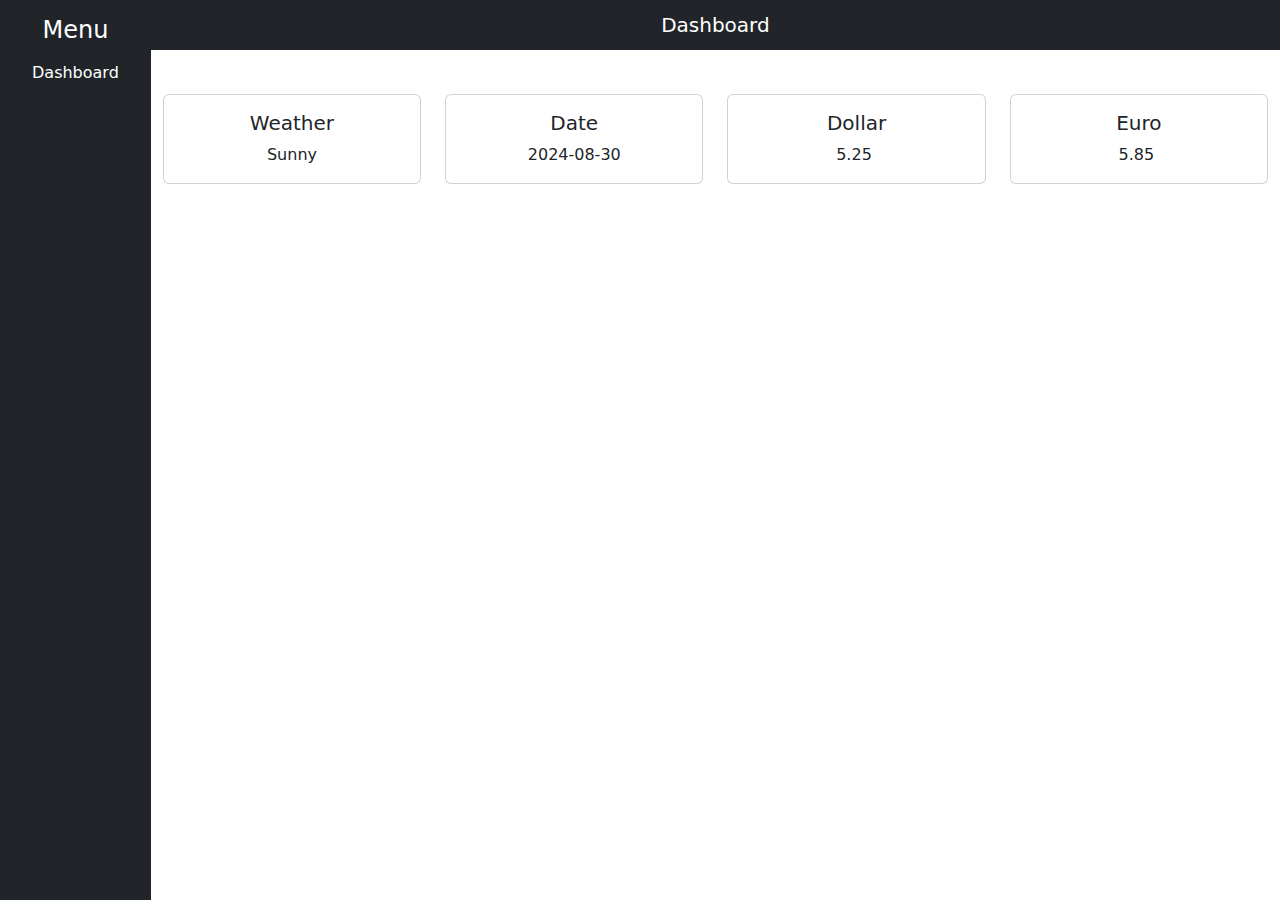
==== templates/dashboard.html @ a1dd46c0 "start" ====
<!DOCTYPE html>
<html lang="en">
<head>
    <meta charset="UTF-8">
    <meta name="viewport" content="width=device-width, initial-scale=1.0">
    <title>Dashboard</title>
    <link href="static/styles.css" rel="stylesheet">
    <link href="https://cdn.jsdelivr.net/npm/bootstrap@5.3.0/dist/css/bootstrap.min.css" rel="stylesheet">
    <script src="static/scripts.js" defer></script>
</head>
<body onload="initialize()">

<!-- Sidebar -->
<div class="d-flex">
    <div class="bg-dark text-white p-3" id="sidebar">
        <h4 class="text-center">Menu</h4>
        <ul class="nav flex-column">
            <li class="nav-item">
                <a class="nav-link text-white" href="#">Dashboard</a>
            </li>
            <!-- Add other menu items here -->
        </ul>
    </div>

    <!-- Main Content -->
    <div class="flex-grow-1">
        <!-- Navbar -->
        <nav class="navbar navbar-dark bg-dark">
            <span class="navbar-brand mb-0 h1 mx-auto">Dashboard</span>
        </nav>

        <div class="container-fluid mt-4">
            <div class="row">
                <!-- Weather Widget -->
                <div class="col-md-3 mb-4">
                    <div class="card text-center">
                        <div class="card-body">
                            <h5 class="card-title">Weather</h5>
                            <p id="weather" class="card-text">N/A</p>
                        </div>
                    </div>
                </div>

                <!-- Date Widget -->
                <div class="col-md-3 mb-4">
                    <div class="card text-center">
                        <div class="card-body">
                            <h5 class="card-title">Date</h5>
                            <p id="date" class="card-text">N/A</p>
                        </div>
                    </div>
                </div>

                <!-- Currency Widget (Dollar) -->
                <div class="col-md-3 mb-4">
                    <div class="card text-center">
                        <div class="card-body">
                            <h5 class="card-title">Dollar</h5>
                            <p id="dollar" class="card-text">N/A</p>
                        </div>
                    </div>
                </div>

                <!-- Currency Widget (Euro) -->
                <div class="col-md-3 mb-4">
                    <div class="card text-center">
                        <div class="card-body">
                            <h5 class="card-title">Euro</h5>
                            <p id="euro" class="card-text">N/A</p>
                        </div>
                    </div>
                </div>
            </div>
        </div>
    </div>
</div>

</body>
</html>
---- templates/static/styles.css ----
/* Adjust the height of the sidebar */
#sidebar {
    height: 100vh;
}

/* Customize the navbar */
.navbar-brand {
    font-size: 1.5rem;
}

/* Add some spacing between widgets */
.card {
    margin-top: 20px;
}
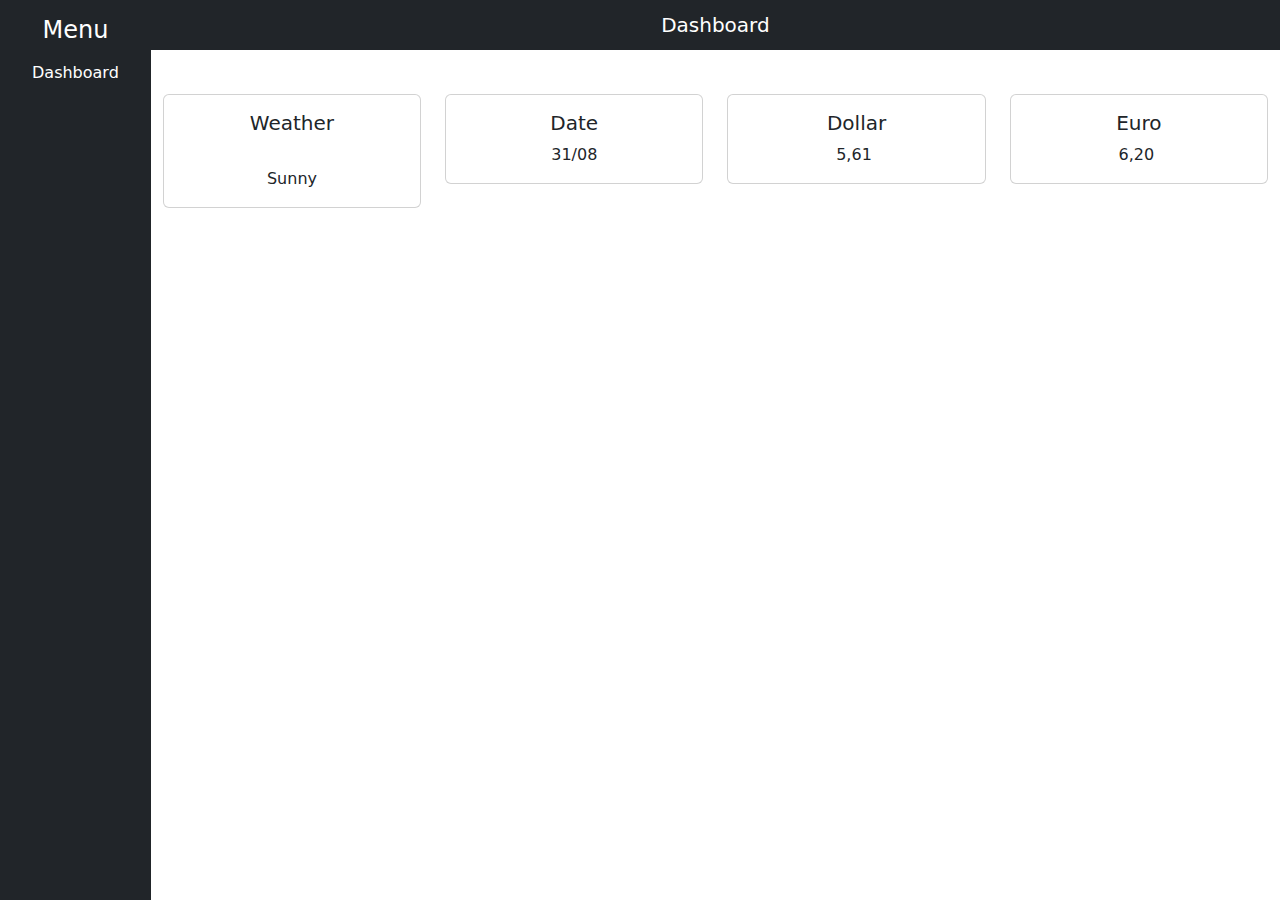
==== commit 956cb844: "+ structure, api, date" ====
--- a/templates/dashboard.html
+++ b/templates/dashboard.html
@@ -8,7 +8,7 @@
     <link href="https://cdn.jsdelivr.net/npm/bootstrap@5.3.0/dist/css/bootstrap.min.css" rel="stylesheet">
     <script src="static/scripts.js" defer></script>
 </head>
-<body onload="initialize()">
+<body onload="initialize_dashboard()">
 
 <!-- Sidebar -->
 <div class="d-flex">
@@ -36,6 +36,7 @@
                     <div class="card text-center">
                         <div class="card-body">
                             <h5 class="card-title">Weather</h5>
+                            <img src="">
                             <p id="weather" class="card-text">N/A</p>
                         </div>
                     </div>
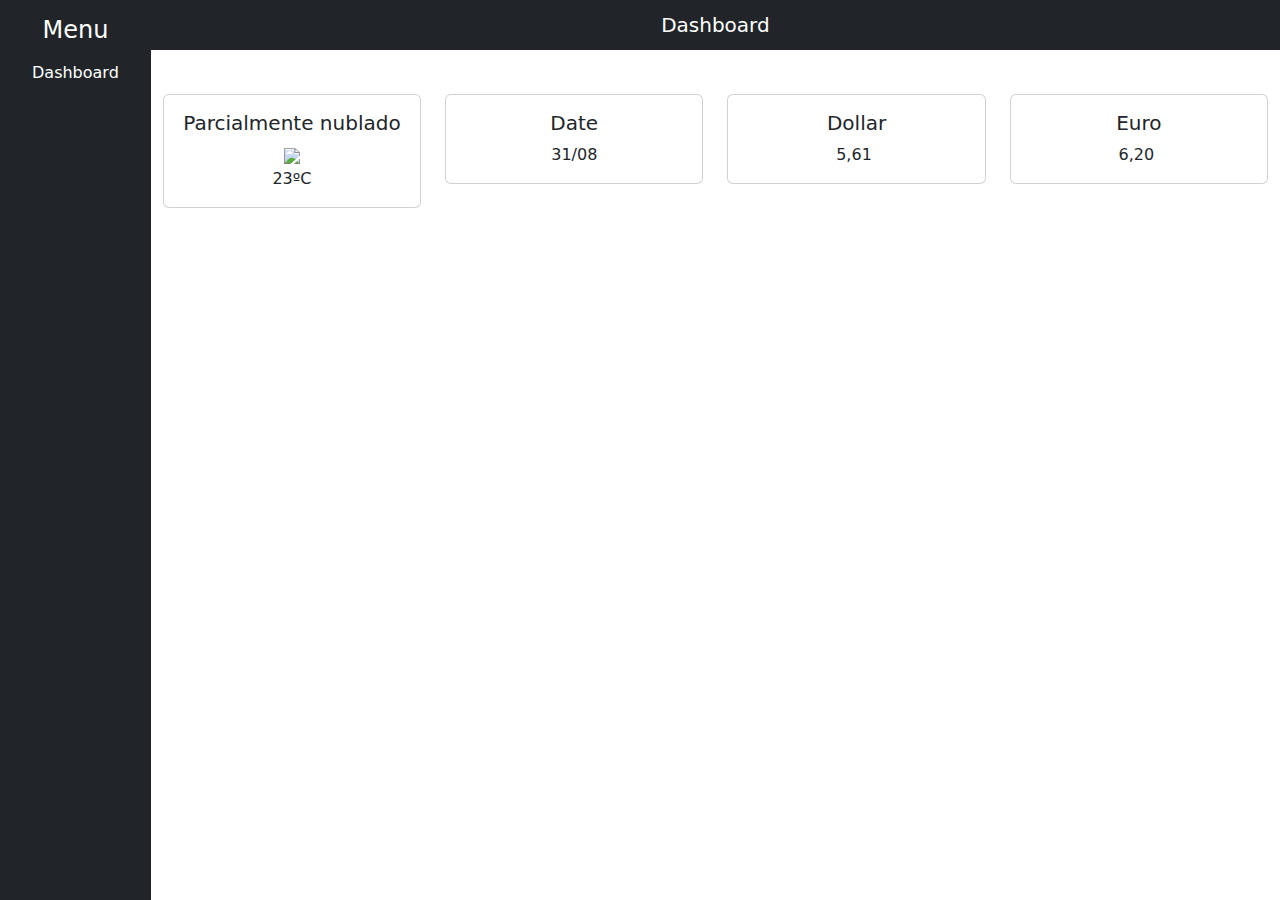
==== commit 9c8cde10: "+ weatherapi" ====
--- a/templates/dashboard.html
+++ b/templates/dashboard.html
@@ -35,9 +35,9 @@
                 <div class="col-md-3 mb-4">
                     <div class="card text-center">
                         <div class="card-body">
-                            <h5 class="card-title">Weather</h5>
-                            <img src="">
-                            <p id="weather" class="card-text">N/A</p>
+                            <h5 id="weather" class="card-title">Weather</h5>
+                            <img id="weather_img" src="">
+                            <p id="temperature" class="card-text">N/A</p>
                         </div>
                     </div>
                 </div>
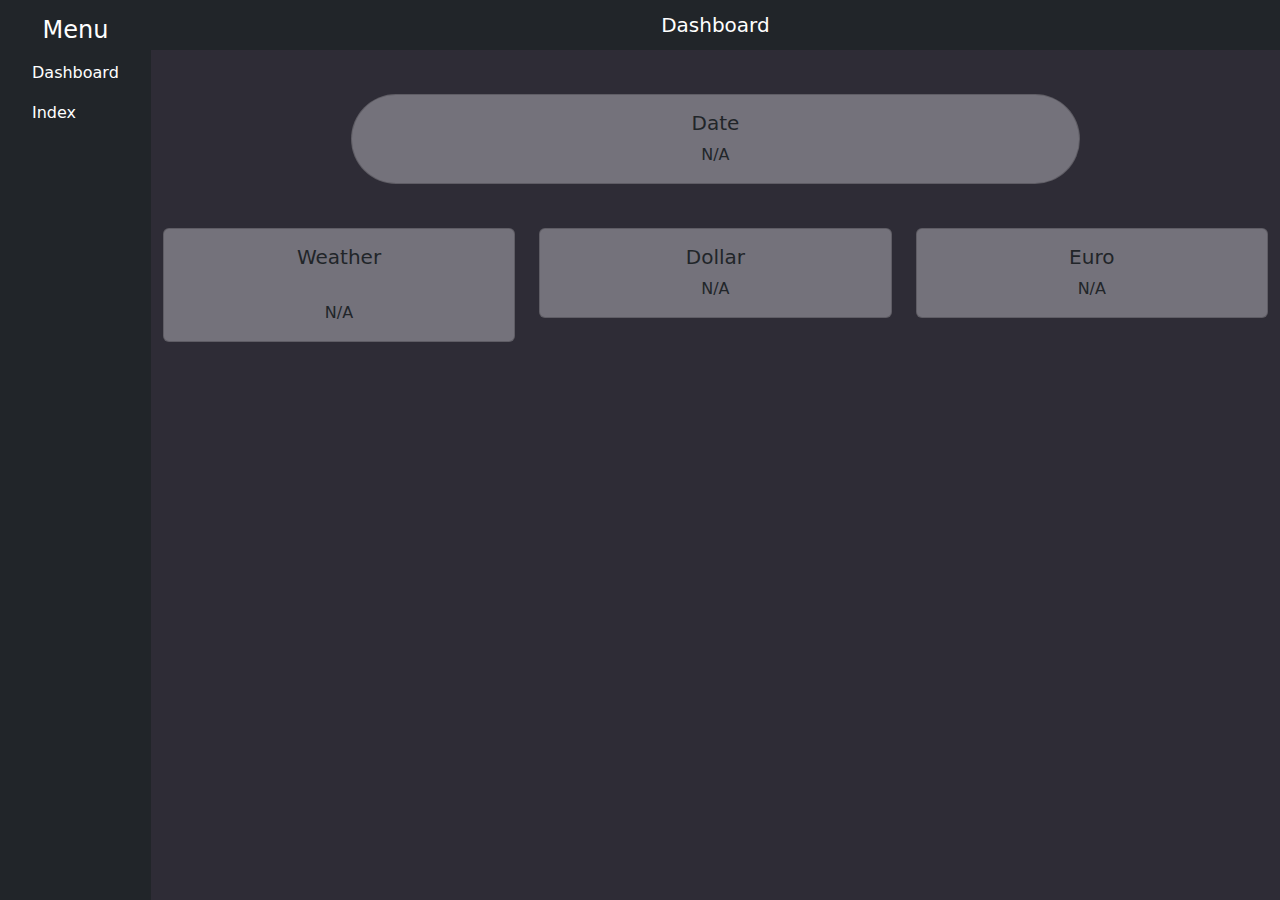
==== commit f891c47e: "dashboard page progress" ====
--- a/templates/dashboard.html
+++ b/templates/dashboard.html
@@ -1,80 +1,83 @@
 <!DOCTYPE html>
 <html lang="en">
-<head>
-    <meta charset="UTF-8">
-    <meta name="viewport" content="width=device-width, initial-scale=1.0">
-    <title>Dashboard</title>
-    <link href="static/styles.css" rel="stylesheet">
-    <link href="https://cdn.jsdelivr.net/npm/bootstrap@5.3.0/dist/css/bootstrap.min.css" rel="stylesheet">
-    <script src="static/scripts.js" defer></script>
-</head>
-<body onload="initialize_dashboard()">
+    <head>
+        <meta charset="UTF-8">
+        <meta name="viewport" content="width=device-width, initial-scale=1.0">
+        <title>Dashboard</title>
+        <link href="static/styles.css" rel="stylesheet">
+        <link href="https://cdn.jsdelivr.net/npm/bootstrap@5.3.0/dist/css/bootstrap.min.css" rel="stylesheet">
+        <script src="static/scripts.js" defer></script>
+    </head>
+    <body onload="initialize_dashboard()" style="background-color: #2e2c36">
 
-<!-- Sidebar -->
-<div class="d-flex">
-    <div class="bg-dark text-white p-3" id="sidebar">
-        <h4 class="text-center">Menu</h4>
-        <ul class="nav flex-column">
-            <li class="nav-item">
-                <a class="nav-link text-white" href="#">Dashboard</a>
-            </li>
-            <!-- Add other menu items here -->
-        </ul>
-    </div>
+        <!-- Sidebar -->
+        <div class="d-flex">
+            <div class="bg-dark text-white p-3" id="sidebar">
+                <h4 class="text-center">Menu</h4>
+                <ul class="nav flex-column">
+                    <li class="nav-item">
+                        <a class="nav-link text-white" href="#">Dashboard</a>
+                    </li>
+                    <li>
+                        <a class="nav-link text-white" href="index.html">Index</a>
+                    </li>
+                </ul>
+            </div>
 
-    <!-- Main Content -->
-    <div class="flex-grow-1">
-        <!-- Navbar -->
-        <nav class="navbar navbar-dark bg-dark">
-            <span class="navbar-brand mb-0 h1 mx-auto">Dashboard</span>
-        </nav>
+            <!-- Main Content -->
+            <div class="flex-grow-1">
+                <!-- Navbar -->
+                <nav class="navbar navbar-dark bg-dark">
+                    <span class="navbar-brand mb-0 h1 mx-auto">Dashboard</span>
+                </nav>
 
-        <div class="container-fluid mt-4">
-            <div class="row">
-                <!-- Weather Widget -->
-                <div class="col-md-3 mb-4">
-                    <div class="card text-center">
-                        <div class="card-body">
-                            <h5 id="weather" class="card-title">Weather</h5>
-                            <img id="weather_img" src="">
-                            <p id="temperature" class="card-text">N/A</p>
+                <div class="container-fluid mt-4">
+                    <!-- Date Widget -->
+                    <div class="row justify-content-center mb-4">
+                        <div class="col-md-8">
+                            <div class="card text-center rounded-pill" style="background-color: #74727b;">
+                                <div class="card-body">
+                                    <h5 class="card-title">Date</h5>
+                                    <p id="date" class="card-text">N/A</p>
+                                </div>
+                            </div>
                         </div>
                     </div>
-                </div>
 
-                <!-- Date Widget -->
-                <div class="col-md-3 mb-4">
-                    <div class="card text-center">
-                        <div class="card-body">
-                            <h5 class="card-title">Date</h5>
-                            <p id="date" class="card-text">N/A</p>
+                    <div class="row">
+                        <!-- Weather Widget -->
+                        <div class="col-md-4 mb-4">
+                            <div class="card text-center" style="background-color: #74727b;">
+                                <div class="card-body">
+                                    <h5 id="weather" class="card-title">Weather</h5>
+                                    <img id="weather_img" src="">
+                                    <p id="temperature" class="card-text">N/A</p>
+                                </div>
+                            </div>
                         </div>
-                    </div>
-                </div>
 
-                <!-- Currency Widget (Dollar) -->
-                <div class="col-md-3 mb-4">
-                    <div class="card text-center">
-                        <div class="card-body">
-                            <h5 class="card-title">Dollar</h5>
-                            <p id="dollar" class="card-text">N/A</p>
+                        <!-- Dollar Widget -->
+                        <div class="col-md-4 mb-4">
+                            <div class="card text-center" style="background-color: #74727b;">
+                                <div class="card-body">
+                                    <h5 id="usd_title" class="card-title">Dollar</h5>
+                                    <p id="dollar" class="card-text">N/A</p>
+                                </div>
+                            </div>
                         </div>
-                    </div>
-                </div>
 
-                <!-- Currency Widget (Euro) -->
-                <div class="col-md-3 mb-4">
-                    <div class="card text-center">
-                        <div class="card-body">
-                            <h5 class="card-title">Euro</h5>
-                            <p id="euro" class="card-text">N/A</p>
+                        <!-- Euro Widget -->
+                        <div class="col-md-4 mb-4">
+                            <div class="card text-center" style="background-color: #74727b;">
+                                <div class="card-body">
+                                    <h5 id="euro_title" class="card-title">Euro</h5>
+                                    <p id="euro" class="card-text">N/A</p>
+                                </div>
+                            </div>
                         </div>
                     </div>
                 </div>
             </div>
         </div>
-    </div>
-</div>
-
-</body>
+    </body>
 </html>
--- a/templates/static/styles.css
+++ b/templates/static/styles.css
@@ -11,4 +11,4 @@
 /* Add some spacing between widgets */
 .card {
     margin-top: 20px;
-}
+}